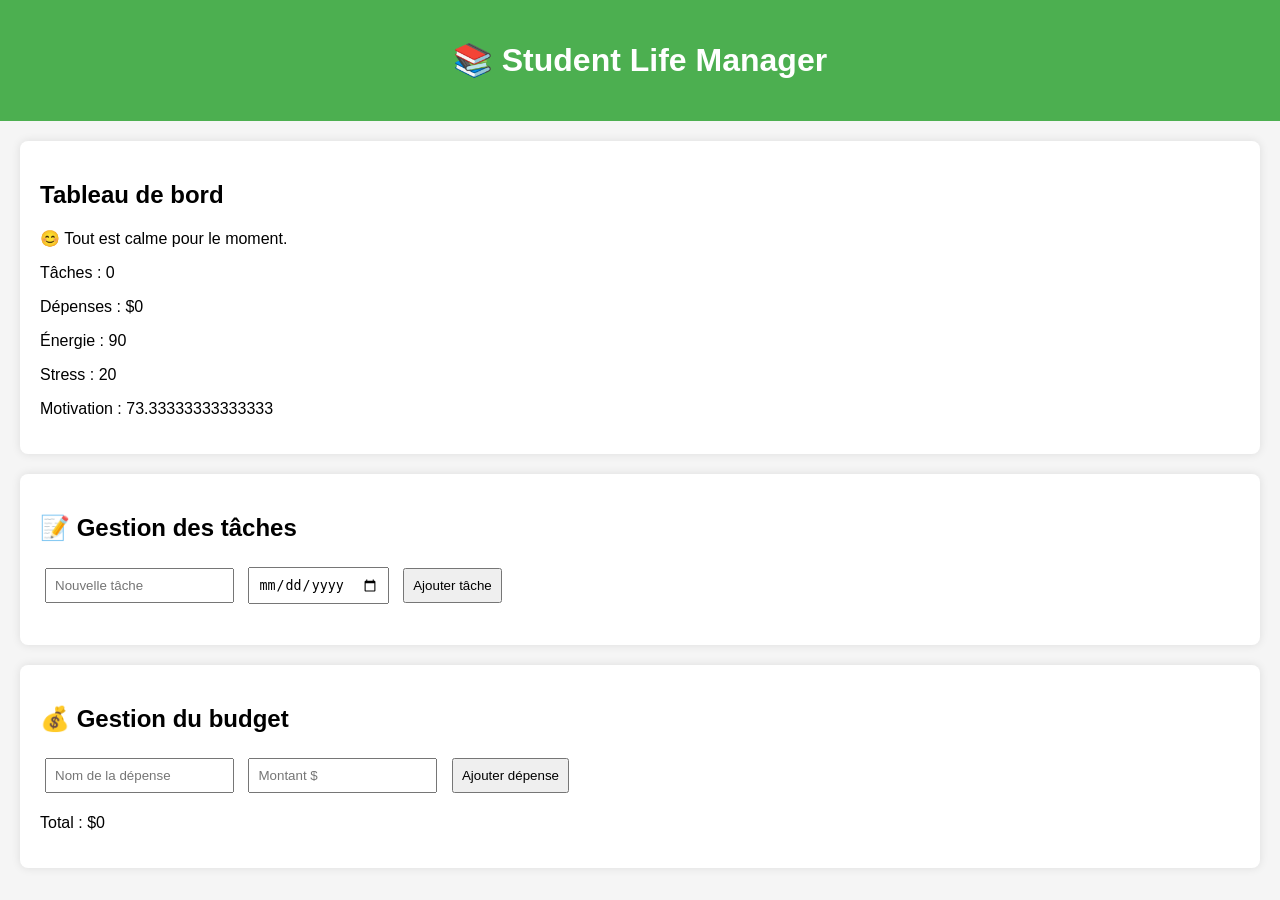
==== index.html @ cbad98b4 "Ajout premier reposority" ====
<!DOCTYPE html>
<html lang="en">
<head>
    <meta charset="UTF-8">
    <meta name="viewport" content="width=device-width, initial-scale=1.0">
    <title>Student Life Manager</title>
    <link rel="stylesheet" href="css/style.css">
</head>
<body>
    <header>
    <h1>📚 Student Life Manager</h1>
</header>
<main>
    <section id="dashboard">
        <h2>Tableau de bord</h2>
        <p id="message"></p>
        <div>
            <p>Tâches : <span id="nb-taches">0</span></p>
            <p>Dépenses : $<span id="total-depenses">0</span></p>
            <p>Énergie : <span id="energie">100</span></p>
            <p>Stress : <span id="stress">20</span></p>
            <p>Motivation : <span id="motivation">80</span></p>
        </div>
    </section>

    <section id="taches">
        <h2>📝 Gestion des tâches</h2>
        <form id="tacheForm">
            <input type="text" id="tache-input" placeholder="Nouvelle tâche" required>
            <input type="date" id="deadline">
            <button type="submit">Ajouter tâche</button>
        </form>
        <ul id="liste-taches"></ul>
    </section>
    <section id="budget">
        <h2>💰 Gestion du budget</h2>
        <form id="budgetForm">
            <input type="text" id="depense-nom" placeholder="Nom de la dépense" required>
            <input type="number" id="depense-montant" placeholder="Montant $" required>
            <button type="submit">Ajouter dépense</button>
        </form>
        <ul id="liste-depenses"></ul>
        <p>Total : $<span id="total-budget">0</span></p>
    </section>
</main>
<script src="js/script.js"></script>
</body>
</html>
---- css/style.css ----
body {
    font-family: Arial, sans-serif;
    margin: 0; padding: 0;
    background: #f5f5f5;
}
header {
    background: #4caf50;
    color: white;
    text-align: center;
    padding: 20px 0;
}
section {
    background: white;
    margin: 20px;
    padding: 20px;
    border-radius: 8px;
    box-shadow: 0 0 10px rgba(0,0,0,0.1);
}
input, button {
    padding: 8px;
    margin: 5px;
}
button {
    cursor: pointer;
}
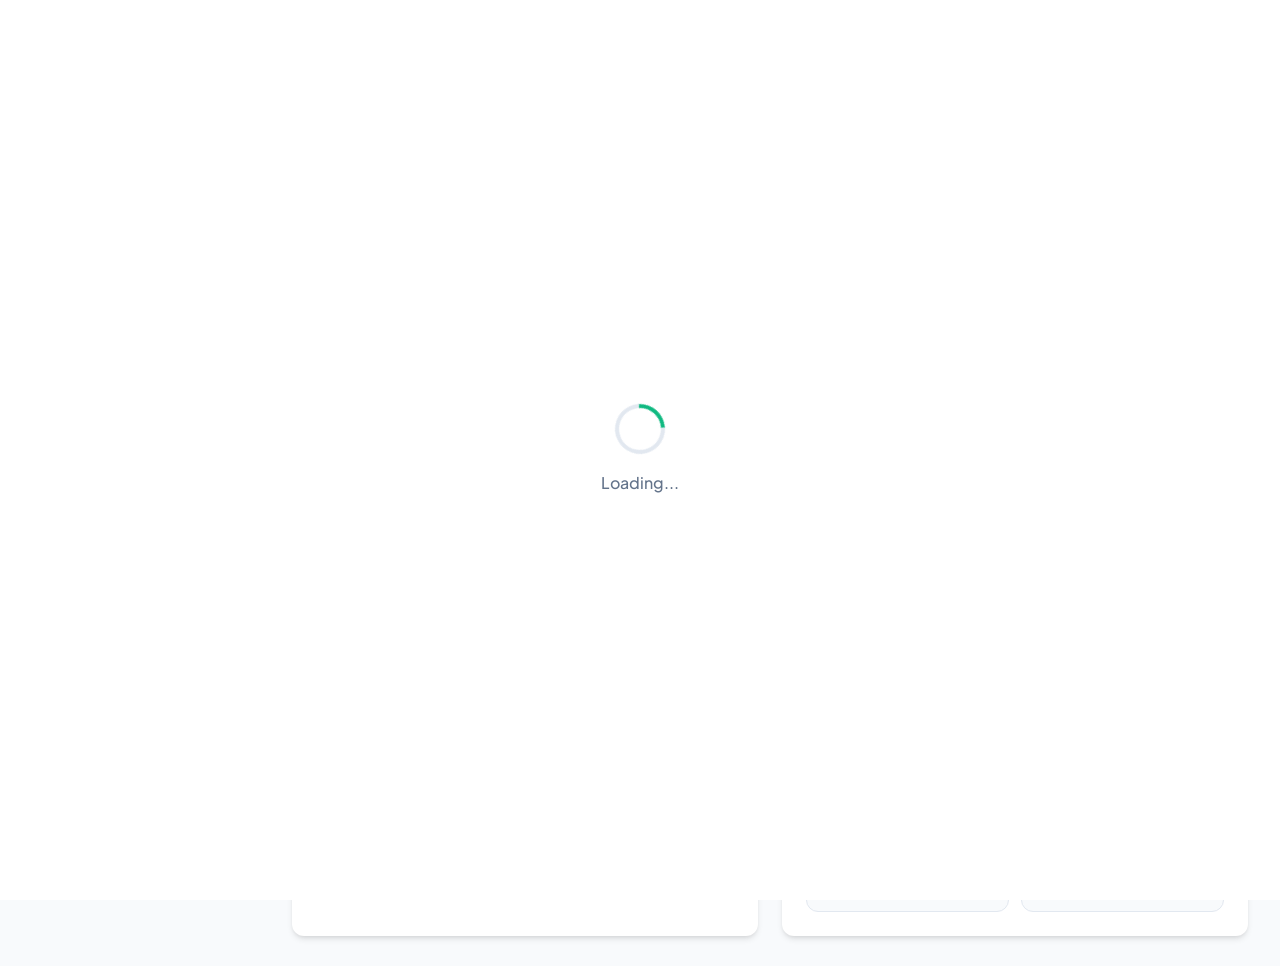
==== commit ffb15358: "Add new pages for Notes, Schedule, and Settings in Student Life Manager - Created notes.html for man" ====
--- a/index.html
+++ b/index.html
@@ -1,48 +1,15 @@
 <!DOCTYPE html>
 <html lang="en">
+
 <head>
     <meta charset="UTF-8">
     <meta name="viewport" content="width=device-width, initial-scale=1.0">
     <title>Student Life Manager</title>
-    <link rel="stylesheet" href="css/style.css">
+    <meta http-equiv="refresh" content="0; url=dashboard.html">
 </head>
+
 <body>
-    <header>
-    <h1>📚 Student Life Manager</h1>
-</header>
-<main>
-    <section id="dashboard">
-        <h2>Tableau de bord</h2>
-        <p id="message"></p>
-        <div>
-            <p>Tâches : <span id="nb-taches">0</span></p>
-            <p>Dépenses : $<span id="total-depenses">0</span></p>
-            <p>Énergie : <span id="energie">100</span></p>
-            <p>Stress : <span id="stress">20</span></p>
-            <p>Motivation : <span id="motivation">80</span></p>
-        </div>
-    </section>
+    <p>Redirecting to <a href="dashboard.html">Dashboard</a>...</p>
+</body>
 
-    <section id="taches">
-        <h2>📝 Gestion des tâches</h2>
-        <form id="tacheForm">
-            <input type="text" id="tache-input" placeholder="Nouvelle tâche" required>
-            <input type="date" id="deadline">
-            <button type="submit">Ajouter tâche</button>
-        </form>
-        <ul id="liste-taches"></ul>
-    </section>
-    <section id="budget">
-        <h2>💰 Gestion du budget</h2>
-        <form id="budgetForm">
-            <input type="text" id="depense-nom" placeholder="Nom de la dépense" required>
-            <input type="number" id="depense-montant" placeholder="Montant $" required>
-            <button type="submit">Ajouter dépense</button>
-        </form>
-        <ul id="liste-depenses"></ul>
-        <p>Total : $<span id="total-budget">0</span></p>
-    </section>
-</main>
-<script src="js/script.js"></script>
-</body>
 </html>
